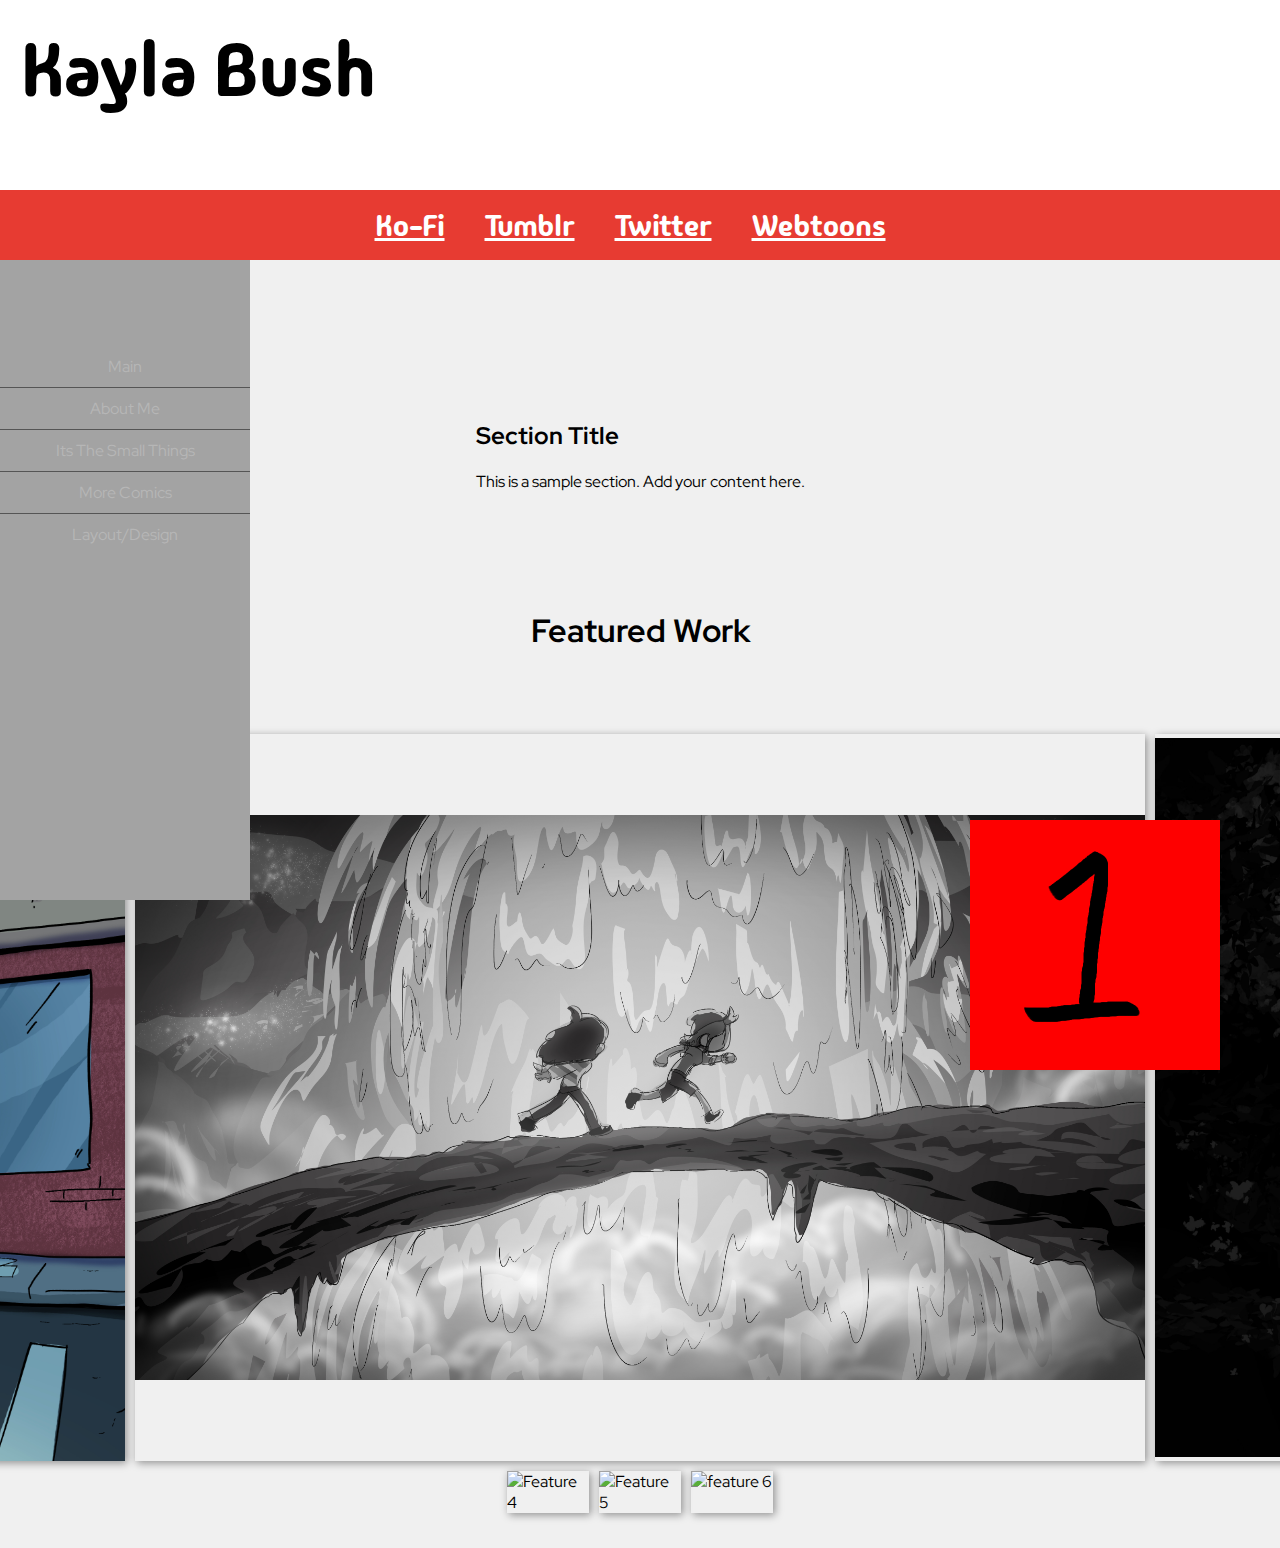
==== index.html @ 7446621e "Add files via upload" ====
<!DOCTYPE html>
<html lang="en">
<head>
    <meta charset="UTF-8">
    <meta name="viewport" content="width=device-width, initial-scale=1.0">
    <title>Kayla's Portfolio</title> <!-- Tab name -->
    <link rel="stylesheet" href="style.css"> <!-- Linking to external CSS file -->

</head>
<body>
    <div class="banner-top">
        <p>Kayla Bush</p>
    </div> <!-- close banner top -->
    <div class="banner-bar">
        <a href="https://ko-fi.com/kaylasartwork">Ko-Fi</a>
        <a href="https://www.tumblr.com/blog/kaylasartwork">Tumblr</a>
        <a href="https://twitter.com/KaylaArtwork">Twitter</a>
        <a href=" https://www.webtoons.com/en/canvas/its-the-small-things-my-trans-journey/list?title_no=872176">Webtoons</a>

    </div> <!-- close banner bar -->


    <div class="sidebar">
        <ul>
            <li><a href="index.html">Main</a></li>
            <li><a href="AboutMe.html">About Me</a></li>
            <li><a href="ITSComic.html">Its The Small Things</a></li>
            <li><a href="Comics.html">More Comics</a></li>
            <li><a href="LayoutDesign.html">Layout/Design</a></li>


            <!-- Add more menu items as needed -->
        </ul>
    </div> <!-- close sidebar -->

    <div class="content">


        <main>
            <section>
                <h2>Section Title</h2>
                <p>This is a sample section. Add your content here.</p>
            </section>

        </main>
        <header>
            <h1>Featured Work</h1>

        </header>
        


   <div class="photo-content">
            <!-- 2x3 photo grid -->
        <div class="photo-grid2x3">
            <div class="row">
                <img src="imgs\LayoutDesign\BROOKE2VALLEY_Panel5_Bg.jpg" alt="Feature 1">
                <img src="imgs\LayoutDesign\BUBBLE_AWB_Sketch1.jpg" alt="Feature 2">
                <img src="imgs\LayoutDesign\BUBBLE_AWB_Sketch2.jpg"alt="Feature 3">
            </div>
            <div class="row">
                <img src="imgs\LayoutDesign\BUBBLE_AWB_Sketch3.jpg" alt="Feature 4">
                <img src="imgs\LayoutDesign\BUBBLE_TO_THE_FUTURE_NOTEXT.png" alt="Feature 5">
                <img src="imgs\LayoutDesign\TWIG_Quill_Classroom.jpg" alt="feature 6">
            </div>    
            <div class="main-avatar">
                <img src="image1.jpg">
            </div>
   </div>
        </div> <!-- close photo grid -->




</body>
</html>
---- style.css ----
@import url('https://fonts.googleapis.com/css2?family=Red+Hat+Display:ital,wght@0,300..900;1,300..900&display=swap');
@import url('https://fonts.googleapis.com/css2?family=Madimi+One&family=Red+Hat+Display:ital,wght@0,300..900;1,300..900&display=swap');

/* Base of everything */
body {
    font-family: "Red Hat Display", sans-serif;    
    margin: 0;
    padding: 0;
    background-color: #f0f0f0;
    width: 100%;
}

/* // <uniquifier>: Use a unique and descriptive class name
// <weight>: Use a value from 300 to 900 */

.red-hat {
  font-family: "Red Hat Display", sans-serif;
  font-optical-sizing: auto;
  font-weight: 300;
  font-style: normal;
}

.madimi-one-regular {
    font-family: "Madimi One", sans-serif;
    font-weight: 400;
    font-style: normal;
  }
  

.banner-top {
    background-color: rgb(255, 255, 255);
    font-family: "Madimi One", sans-serif;
    font-size: 75px;;
    padding: 20px 20px;
    text-align: left;
    height: 150px;
    width: 100%;
    position: relative;
    z-index: 3;
}
.banner-top p {
    margin: 0;
}
.banner-bar {
    background-color: #e73b32;
    font-family: "Madimi One", sans-serif;
    font-size: 50px;
    padding: 10px;
    text-align: center;
    display: flex;
    align-items: center;
    justify-content: center;
    height: 50px;
    width: 100%;
    top: calc(100%-100px);
    position: relative;
    z-index: 3;
}
.banner-bar a {
    color: white;
    font-size: 30px;
    margin-right: 40px;
}


header {
    padding: 20px;
    text-align: center;
}

main {
    width: auto;
    padding: 20px;
}

section {
    padding: 20px;
    margin-bottom: 20px;
    border-radius: 5px;
}

.main-avatar {
    position: absolute;
    top: 90%;
    right: 50px;
    max-width: 250px;
    vertical-align: center;
    padding: 10px;
}

.main-avatar img{
    width: 100%;
    height: auto;
}

/* Side bar */
.sidebar {
    font-family: "Red Hat Display", sans-serif;    
    text-align: center;
    width: 250px;
    background-color: #a3a3a3;
    color: #2f84e4;
    position: fixed;
    top: 0px; 
    left: 0;
    height: 100%;
    overflow-y: auto; 
    display: flex;
    flex-direction: column;
    justify-content: center;
    z-index: 2;
}

.sidebar ul {
    list-style-type: none;
    padding: 0;
}

/* sidebar vertical-ness */
.sidebar ul li {
    padding: 10px;
    border-bottom: 1px solid #555;
}

.sidebar ul li:last-child {
    border-bottom: none;
}

.sidebar ul li a {
    color: #b6b6b6;    /* change for the sidebar text */
    text-decoration: none;
    display: block;
}

.sidebar ul li a:hover {
    color: #e73b32;
    font-weight: 500;
    font-size: 25px;
}

.content {
    margin-left: 0px; 
    margin-top: 90px;
    padding: 10px;
    display: flex;
    flex-wrap: wrap;
    flex-direction: column;
    align-items: center;
}

.photo-content {
    flex: 1;
    margin-left: 0px;
    margin-top: 40px;
    margin-bottom: 25px;
    width: calc(100% - 250px);
    max-width: 1200px;
    display: flex;
    justify-content: flex-start;
}

/* 2x3 photo grid */
.photo-grid2x3 {
    display: flex;
    flex-wrap: wrap;
    justify-content: center; 
    gap: 10px; /* Add spacing between images */
}

.row {
    display: flex;
    justify-content: center;
    justify-content: center; 
    gap: 10px; /* Add spacing between images */
}

.row img {
    width: 100%; /* Make each image take up 1/3 of the row width */
    height: auto;
    object-fit: contain; /* Maintain aspect ratio */
    box-shadow: 2px 2px 8px rgba(0, 0, 0, 0.4);
}
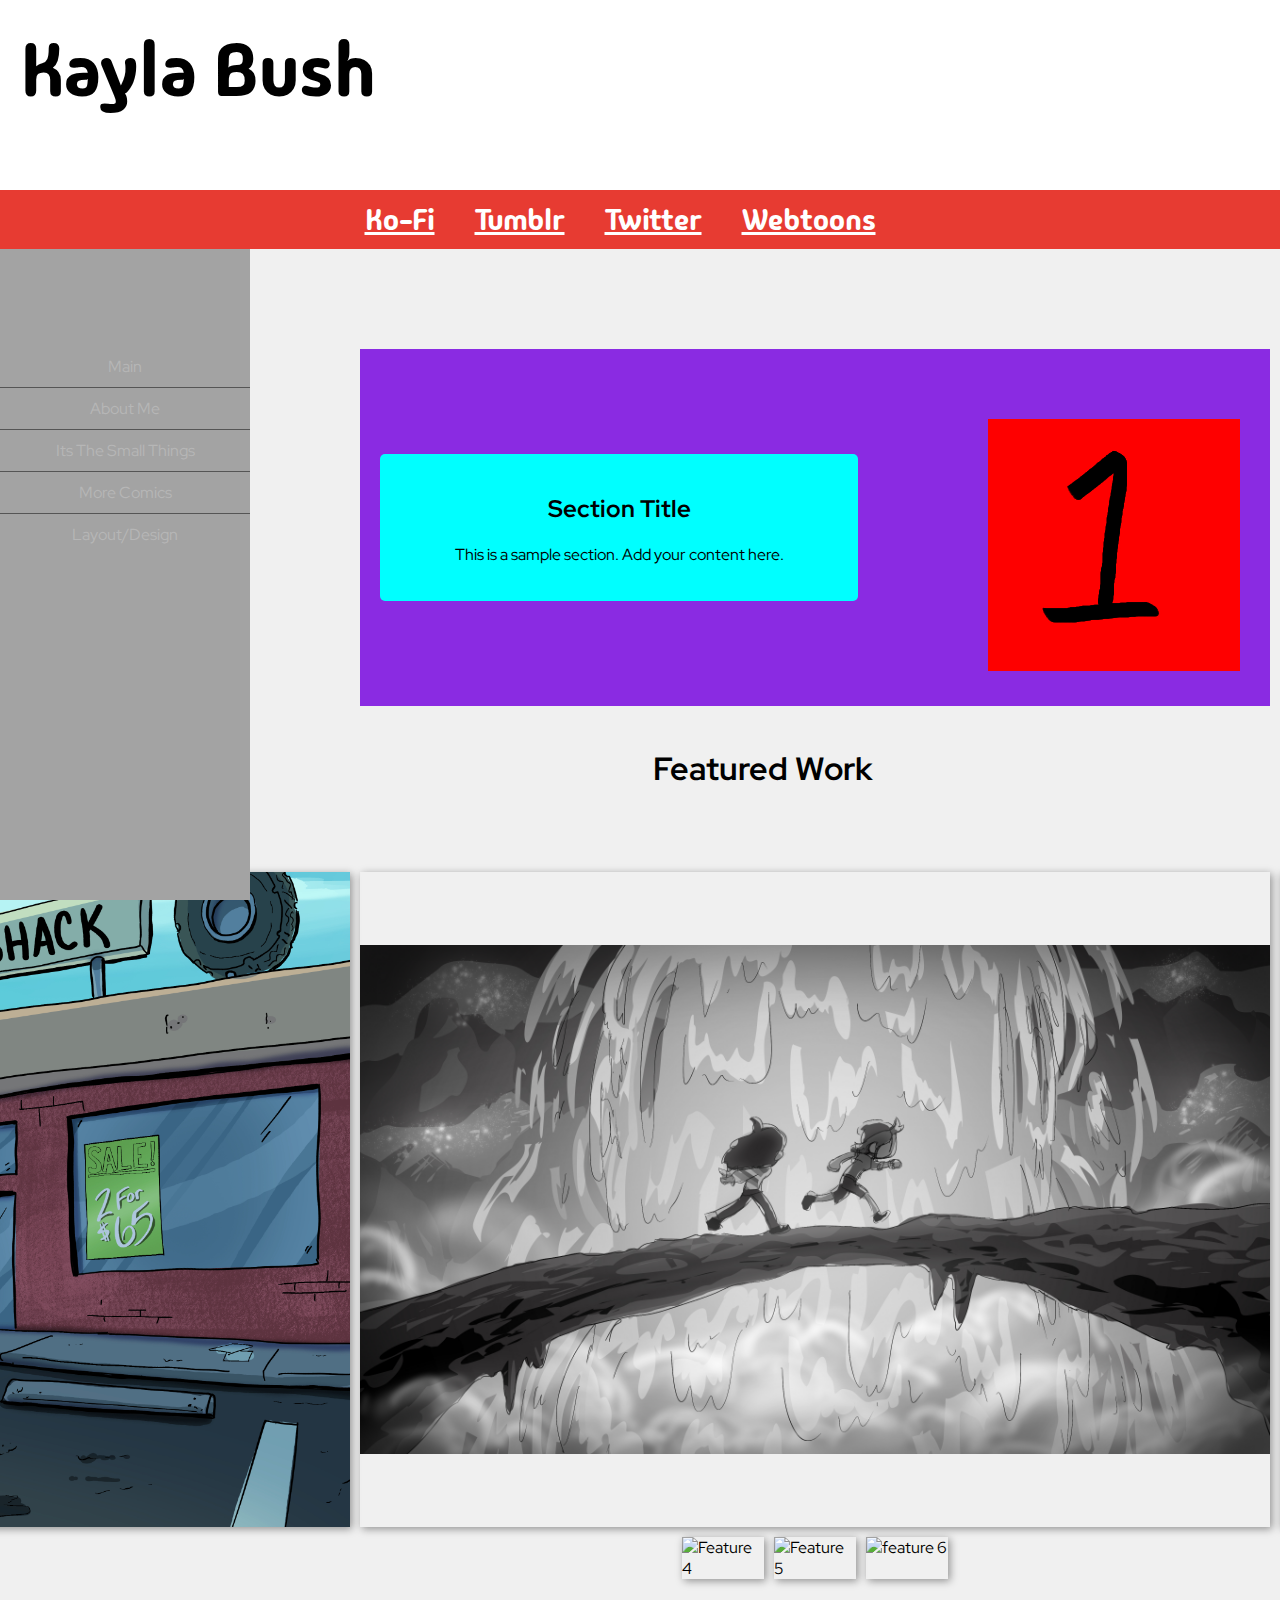
==== commit d6d71ed6: "index html and css" ====
--- a/index.html
+++ b/index.html
@@ -41,9 +41,12 @@
                 <h2>Section Title</h2>
                 <p>This is a sample section. Add your content here.</p>
             </section>
+            <div class="main-avatar">
+                <img src="image1.jpg">
+            </div>
+        </main>
+        <header>            
 
-        </main>
-        <header>
             <h1>Featured Work</h1>
 
         </header>
@@ -63,9 +66,7 @@
                 <img src="imgs\LayoutDesign\BUBBLE_TO_THE_FUTURE_NOTEXT.png" alt="Feature 5">
                 <img src="imgs\LayoutDesign\TWIG_Quill_Classroom.jpg" alt="feature 6">
             </div>    
-            <div class="main-avatar">
-                <img src="image1.jpg">
-            </div>
+
    </div>
         </div> <!-- close photo grid -->
 
--- a/style.css
+++ b/style.css
@@ -51,9 +51,6 @@
     display: flex;
     align-items: center;
     justify-content: center;
-    height: 50px;
-    width: 100%;
-    top: calc(100%-100px);
     position: relative;
     z-index: 3;
 }
@@ -65,26 +62,38 @@
 
 
 header {
+    display: flex;
+    justify-content: space-between;
     padding: 20px;
+    align-items: center;
     text-align: center;
+    margin-left: 30%;
 }
 
 main {
     width: auto;
     padding: 20px;
+    display: flex;
+    justify-content: space-between;
+    padding: 20px;
+    align-items: center;
+    text-align: center;
+    /* margin-left: 20%; */
+    background-color: blueviolet;
 }
 
 section {
     padding: 20px;
-    margin-bottom: 20px;
+    /* margin-bottom: 20px; */
     border-radius: 5px;
+    background-color:aqua;
+    width: 100%;
 }
 
 .main-avatar {
-    position: absolute;
-    top: 90%;
-    right: 50px;
-    max-width: 250px;
+    margin-top: 40px;
+    margin-left: 120px;
+    max-width: 30%;
     vertical-align: center;
     padding: 10px;
 }
@@ -140,24 +149,23 @@
 }
 
 .content {
-    margin-left: 0px; 
     margin-top: 90px;
     padding: 10px;
+    margin-left: 350px;
     display: flex;
     flex-wrap: wrap;
+    justify-content: center;
     flex-direction: column;
-    align-items: center;
+    align-items: flex-start;
 }
 
 .photo-content {
-    flex: 1;
-    margin-left: 0px;
     margin-top: 40px;
     margin-bottom: 25px;
-    width: calc(100% - 250px);
     max-width: 1200px;
     display: flex;
-    justify-content: flex-start;
+    flex-wrap: wrap;
+    justify-content: center;
 }
 
 /* 2x3 photo grid */
@@ -176,7 +184,7 @@
 }
 
 .row img {
-    width: 100%; /* Make each image take up 1/3 of the row width */
+    width: 100%; 
     height: auto;
     object-fit: contain; /* Maintain aspect ratio */
     box-shadow: 2px 2px 8px rgba(0, 0, 0, 0.4);
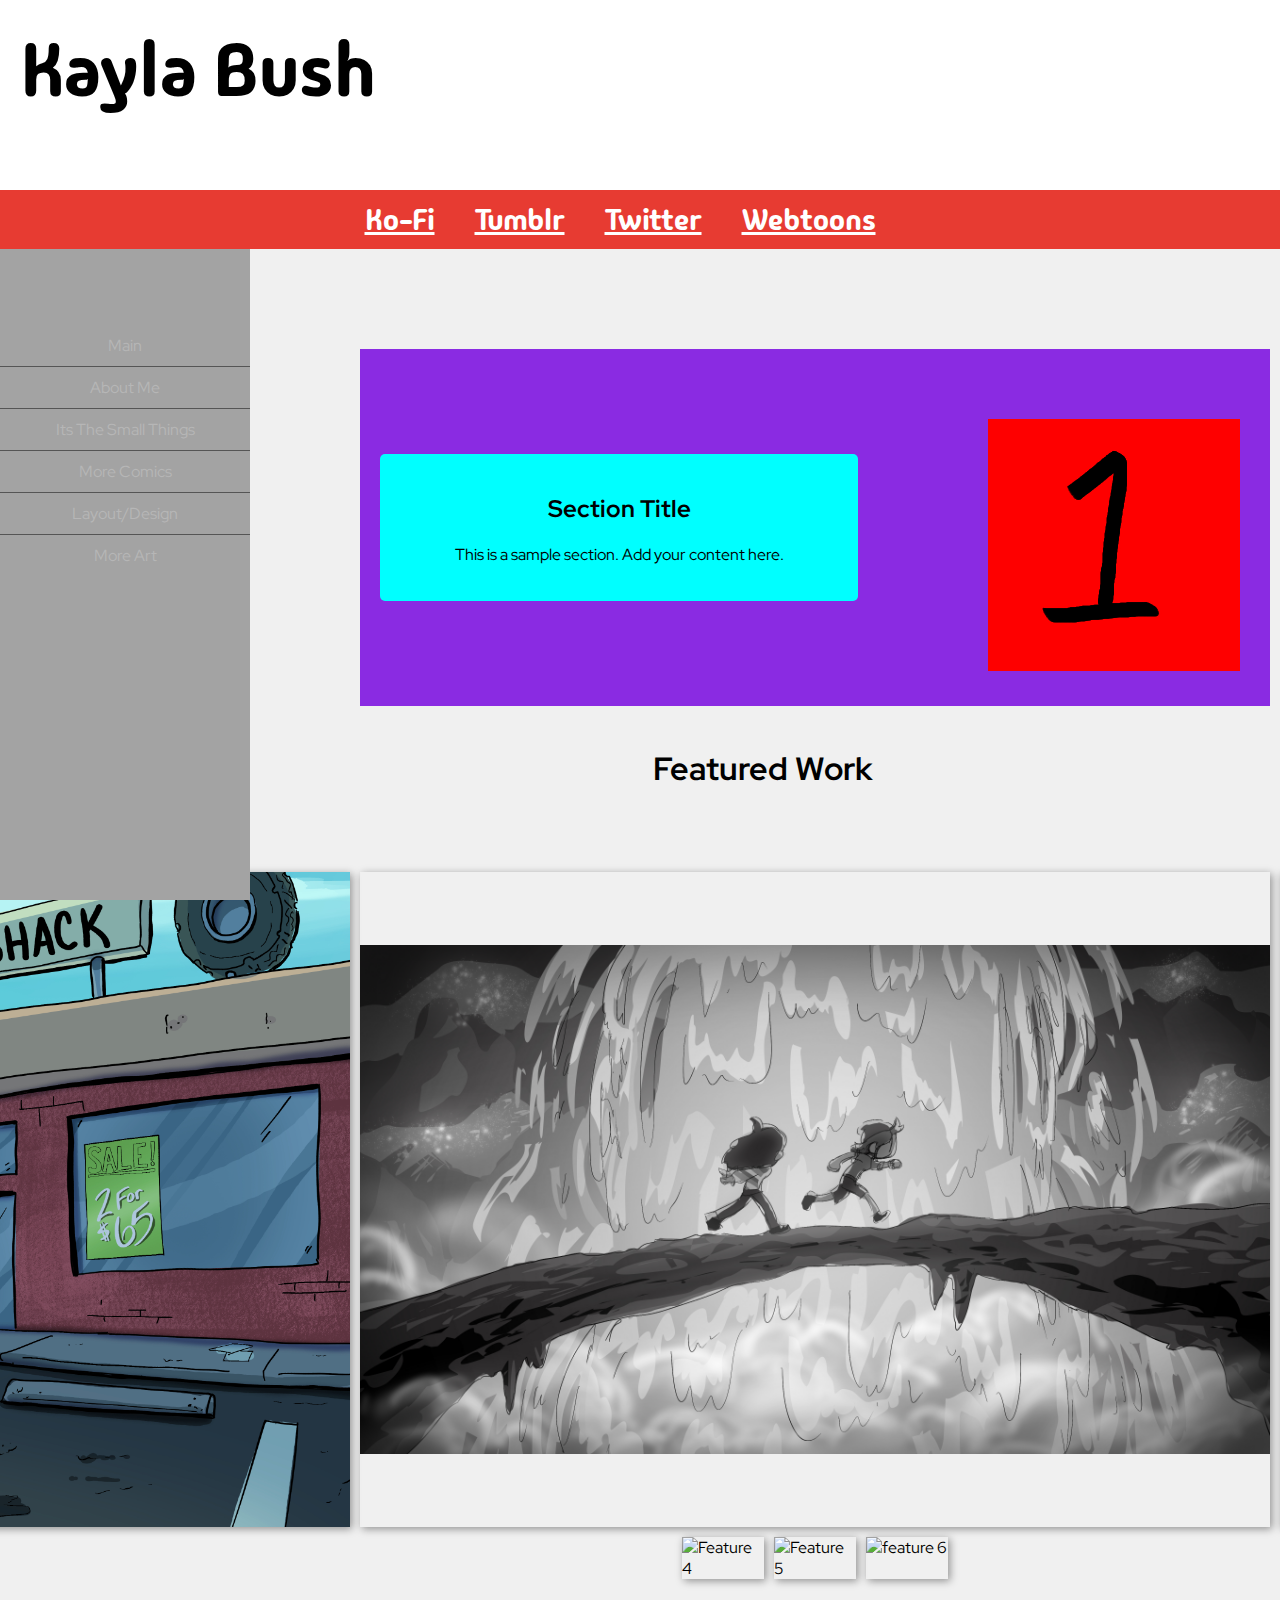
==== commit 70b713bb: "create and update templates" ====
--- a/index.html
+++ b/index.html
@@ -27,6 +27,8 @@
             <li><a href="ITSComic.html">Its The Small Things</a></li>
             <li><a href="Comics.html">More Comics</a></li>
             <li><a href="LayoutDesign.html">Layout/Design</a></li>
+            <li><a href="OtherArt.html">More Art</a></li>
+
 
 
             <!-- Add more menu items as needed -->
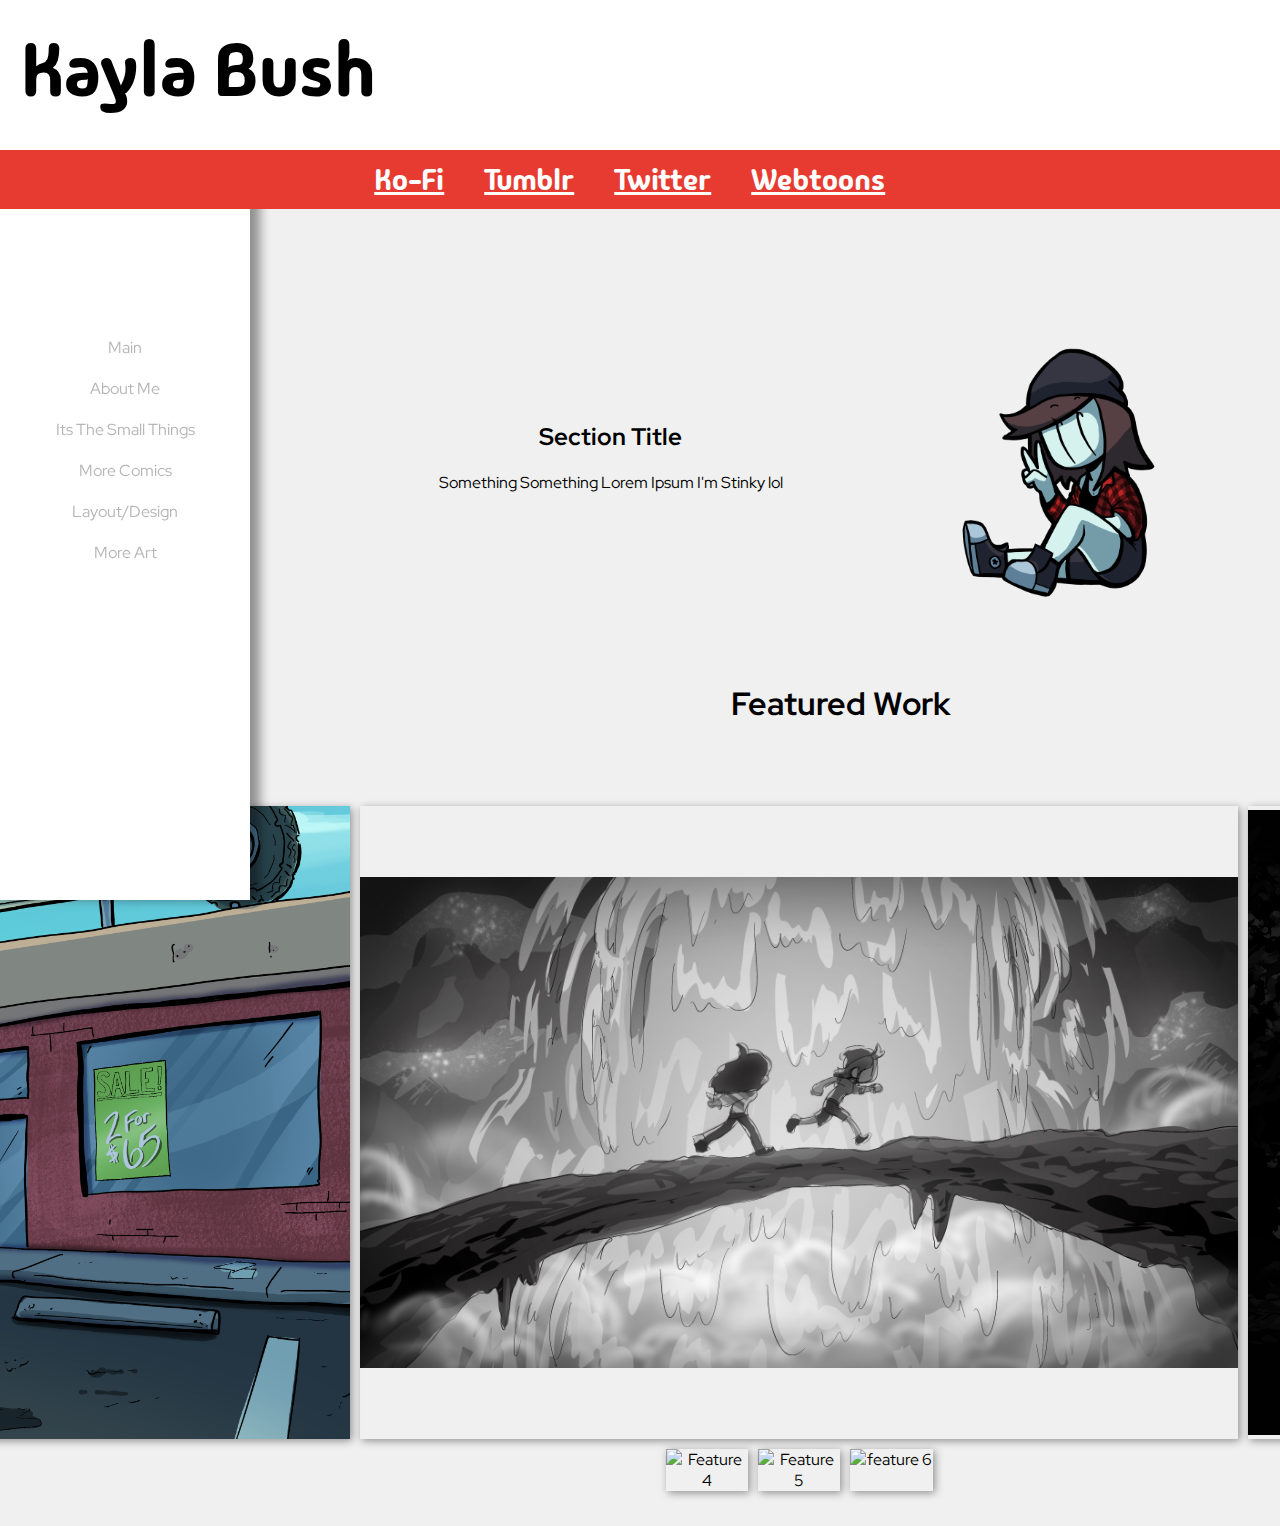
==== commit df9c9992: "added avatar pic and something" ====
--- a/index.html
+++ b/index.html
@@ -5,7 +5,7 @@
     <meta name="viewport" content="width=device-width, initial-scale=1.0">
     <title>Kayla's Portfolio</title> <!-- Tab name -->
     <link rel="stylesheet" href="style.css"> <!-- Linking to external CSS file -->
-
+    <meta name="viewport" content="width=device-width, initial-scale=1.0">
 </head>
 <body>
     <div class="banner-top">
@@ -41,10 +41,10 @@
         <main>
             <section>
                 <h2>Section Title</h2>
-                <p>This is a sample section. Add your content here.</p>
+                <p>Something Something Lorem Ipsum I'm Stinky lol</p>
             </section>
             <div class="main-avatar">
-                <img src="image1.jpg">
+                <img src="imgs\Other\Website_Doodle.png">
             </div>
         </main>
         <header>            
--- a/style.css
+++ b/style.css
@@ -8,7 +8,7 @@
     margin: 0;
     padding: 0;
     background-color: #f0f0f0;
-    width: 100%;
+    width: 98%;
 }
 
 /* // <uniquifier>: Use a unique and descriptive class name
@@ -34,7 +34,7 @@
     font-size: 75px;;
     padding: 20px 20px;
     text-align: left;
-    height: 150px;
+    height: 110px;
     width: 100%;
     position: relative;
     z-index: 3;
@@ -42,6 +42,8 @@
 .banner-top p {
     margin: 0;
 }
+
+
 .banner-bar {
     background-color: #e73b32;
     font-family: "Madimi One", sans-serif;
@@ -53,6 +55,7 @@
     justify-content: center;
     position: relative;
     z-index: 3;
+    width: 102%
 }
 .banner-bar a {
     color: white;
@@ -63,31 +66,32 @@
 
 header {
     display: flex;
-    justify-content: space-between;
+    justify-content: center;
     padding: 20px;
     align-items: center;
     text-align: center;
-    margin-left: 30%;
+    margin-left: 40%;
 }
 
 main {
-    width: auto;
-    padding: 20px;
+    width: 90%;
+    padding: 10px;
     display: flex;
     justify-content: space-between;
     padding: 20px;
     align-items: center;
+    align-self: center;
     text-align: center;
-    /* margin-left: 20%; */
-    background-color: blueviolet;
+    /* background-color: blueviolet; */
 }
 
 section {
-    padding: 20px;
+    padding: 10px;
     /* margin-bottom: 20px; */
     border-radius: 5px;
-    background-color:aqua;
+    /* background-color:aqua; */
     width: 100%;
+    text-align: center;
 }
 
 .main-avatar {
@@ -108,8 +112,8 @@
     font-family: "Red Hat Display", sans-serif;    
     text-align: center;
     width: 250px;
-    background-color: #a3a3a3;
-    color: #2f84e4;
+    background-color: #ffffff;
+    color: #000000;
     position: fixed;
     top: 0px; 
     left: 0;
@@ -119,6 +123,7 @@
     flex-direction: column;
     justify-content: center;
     z-index: 2;
+    box-shadow: 10px 0px 10px rgba(0, 0, 0, 0.4);
 }
 
 .sidebar ul {
@@ -129,7 +134,7 @@
 /* sidebar vertical-ness */
 .sidebar ul li {
     padding: 10px;
-    border-bottom: 1px solid #555;
+    /* border-bottom: 1px solid #555; */
 }
 
 .sidebar ul li:last-child {
@@ -149,7 +154,7 @@
 }
 
 .content {
-    margin-top: 90px;
+    margin-top: 50px;
     padding: 10px;
     margin-left: 350px;
     display: flex;
@@ -157,6 +162,8 @@
     justify-content: center;
     flex-direction: column;
     align-items: flex-start;
+    width: 70%;
+    text-align: center;
 }
 
 .photo-content {
